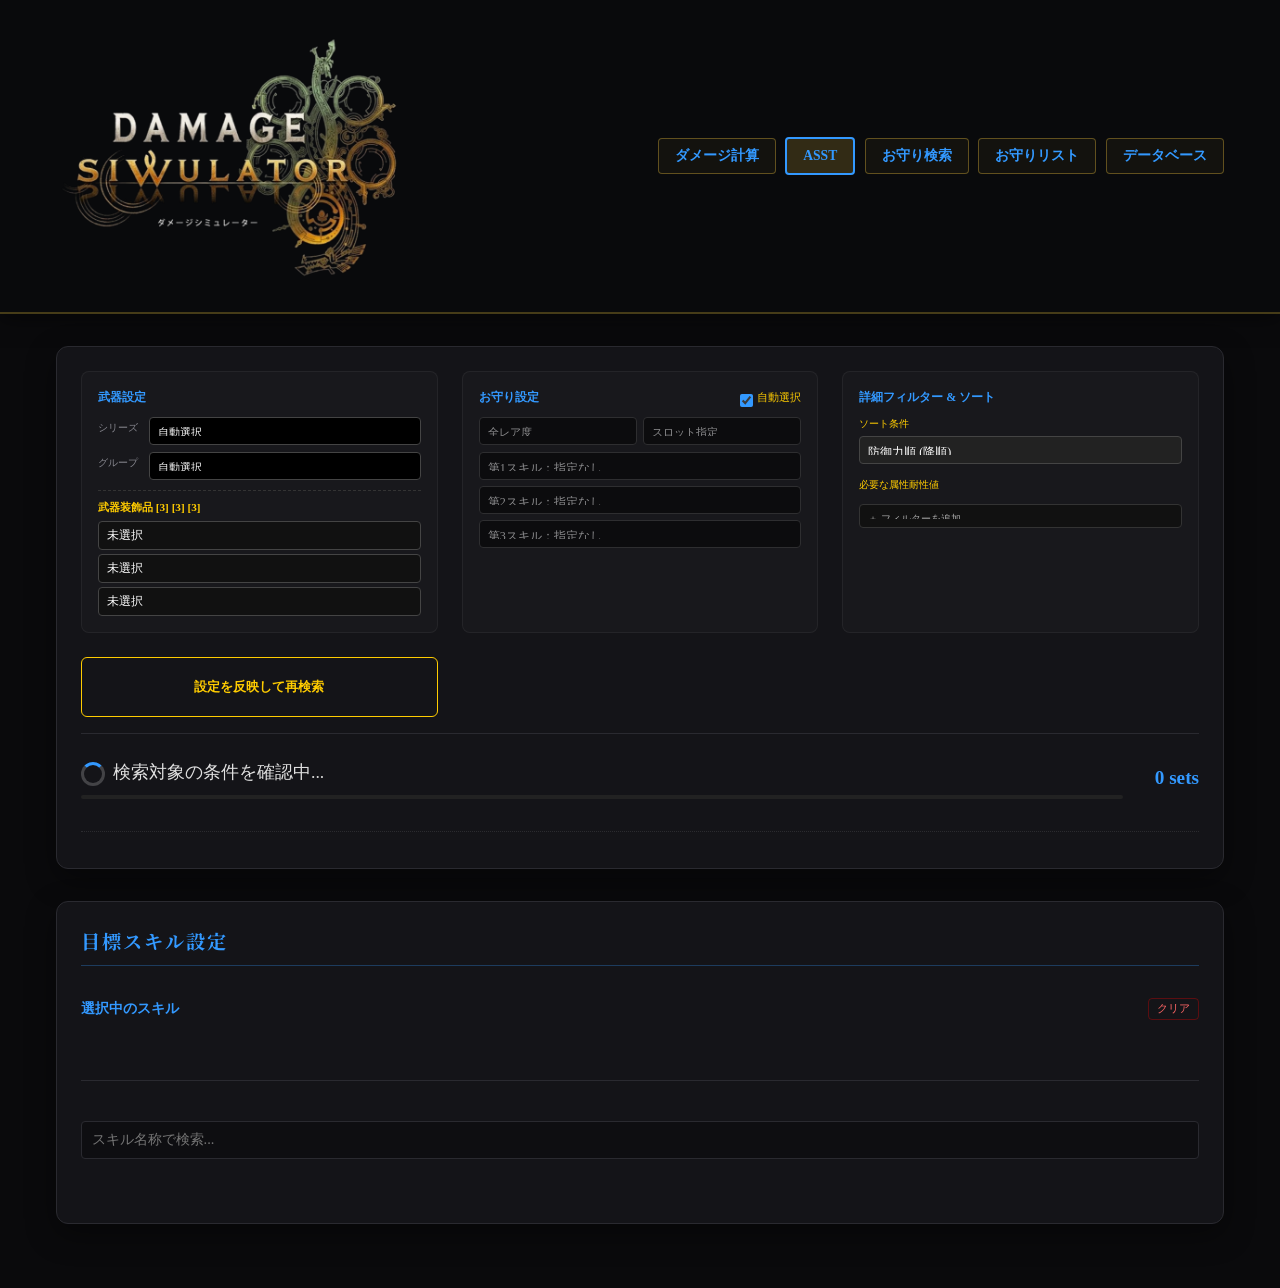
==== asst.html @ dea9811f "防具検索 スキル検索可能に" ====
<!DOCTYPE html>
<html lang="ja">
<head>
    <meta charset="UTF-8">
    <meta name="viewport" content="width=device-width, initial-scale=1.0">
    <title>ASST | MHWilds Simulation Tool</title>
    <link rel="icon" href="icon/title.png" type="image/png">
    <link rel="stylesheet" href="css/style.css">
    <style>
        :root {
            --color-bg: #0a0a0c;
            --color-surface: #141418;
            --color-border: #2a2a30;
            --color-primary: #3399ff;
            --color-secondary: #224466;
            --color-accent: #ffcc00;
            --color-text: #e0e0e0;
            --color-text-muted: #888890;
            --font-main: 'Outfit', sans-serif;
            --font-serif: 'Noto Serif JP', serif;
        }

        * { margin: 0; padding: 0; box-sizing: border-box; }
        body {
            background-color: var(--color-bg);
            color: var(--color-text);
            font-family: var(--font-main);
            line-height: 1.6;
            -webkit-font-smoothing: antialiased;
        }
        .container {
            max-width: 1200px;
            margin: 0 auto;
            padding: 2rem 1rem;
        }

        .search-status {
            background: var(--color-surface);
            padding: 1.5rem;
            border-radius: 12px;
            border: 1px solid var(--color-border);
            margin-bottom: 2rem;
            display: flex;
            align-items: center;
            justify-content: space-between;
            box-shadow: 0 10px 30px rgba(0, 0, 0, 0.4);
        }

        .status-info {
            display: flex;
            flex-direction: column;
            gap: 0.5rem;
            flex: 1;
        }

        #status-text {
            font-size: 1.1rem;
            font-weight: 500;
        }

        .progress-bar-container {
            width: 100%;
            height: 4px;
            background: #222;
            border-radius: 2px;
            overflow: hidden;
        }

        #progress-bar {
            width: 0%;
            height: 100%;
            background: var(--color-primary);
            transition: width 0.3s ease;
            box-shadow: 0 0 10px var(--color-primary);
        }

        .input-group {
            background: rgba(255, 255, 255, 0.02);
            padding: 1rem;
            border-radius: 8px;
            border: 1px solid rgba(255, 255, 255, 0.05);
        }

        .results-grid {
            display: grid;
            grid-template-columns: 1fr;
            gap: 2rem;
        }

        .result-card {
            background: var(--color-surface);
            border-radius: 12px;
            border: 1px solid var(--color-border);
            overflow: hidden;
            transition: transform 0.2s ease, box-shadow 0.2s ease;
        }

        .result-card:hover {
            transform: translateY(-4px);
            box-shadow: 0 10px 30px rgba(0, 0, 0, 0.5);
            border-color: var(--color-primary);
        }

        .result-header {
            padding: 1rem 1.5rem;
            background: rgba(51, 153, 255, 0.1);
            border-bottom: 1px solid var(--color-border);
            display: flex;
            justify-content: space-between;
            align-items: center;
        }

        .defense-info {
            font-size: 0.8rem;
            color: var(--color-text-muted);
        }

        .result-body {
            padding: 1.5rem;
            display: grid;
            grid-template-columns: 1fr 1fr;
            gap: 1.5rem;
        }

        @media (max-width: 768px) {
            .result-body {
                grid-template-columns: 1fr;
            }
        }

        .armor-list {
            list-style: none;
        }

        .armor-item {
            margin-bottom: 1rem;
            font-size: 0.85rem;
            border-bottom: 1px solid rgba(255, 255, 255, 0.05);
            padding-bottom: 0.8rem;
        }

        .armor-item:last-child {
            border-bottom: none;
        }

        .armor-main {
            display: flex;
            justify-content: space-between;
            align-items: flex-start;
            margin-bottom: 4px;
        }

        .armor-part {
            color: var(--color-primary);
            font-weight: 600;
            width: 40px;
            flex-shrink: 0;
        }

        .armor-name {
            flex: 1;
            color: #fff;
            font-weight: bold;
        }

        .armor-stats {
            display: flex;
            gap: 12px;
            font-size: 0.75rem;
            color: var(--color-text-muted);
            margin-bottom: 4px;
            padding-left: 40px;
        }

        .stat-val {
            font-family: var(--font-serif);
            font-weight: bold;
            color: #fff; /* 全て白に変更 */
            font-variant-numeric: tabular-nums;
        }

        /* 武器装飾品ピッカー */
        .weapon-deco-picker {
            padding: 4px 8px;
            background: #111;
            border: 1px solid #444;
            color: #fff;
            font-size: 0.75rem;
            border-radius: 4px;
            cursor: pointer;
            min-height: 28px;
            display: flex;
            align-items: center;
            justify-content: space-between;
        }
        .weapon-deco-picker:hover {
            border-color: var(--color-accent);
            background: #1a1a1a;
        }
        
        /* ピッカー用モーダル */
        #deco-picker-modal {
            position: fixed;
            top: 50%;
            left: 50%;
            transform: translate(-50%, -50%);
            width: 320px;
            max-height: 80vh;
            background: #111;
            border: 1px solid var(--color-accent);
            z-index: 9999;
            display: none;
            flex-direction: column;
            box-shadow: 0 10px 30px rgba(0,0,0,0.8);
            border-radius: 8px;
            overflow: hidden;
        }
        #deco-picker-header {
            padding: 10px;
            background: #1a1a1a;
            border-bottom: 1px solid #333;
            display: flex;
            flex-direction: column;
            gap: 8px;
        }
        #deco-picker-search {
            width: 100%;
            padding: 6px 10px;
            background: #000;
            color: #fff;
            border: 1px solid #444;
            font-size: 0.8rem;
            outline: none;
        }
        #deco-picker-list {
            overflow-y: auto;
            flex: 1;
        }
        .deco-pick-item {
            padding: 8px 12px;
            border-bottom: 1px solid #222;
            cursor: pointer;
            font-size: 0.8rem;
            color: #ccc;
        }
        .deco-pick-item:hover {
            background: #222;
            color: #fff;
        }
        .deco-pick-item.none {
            color: #777;
            font-style: italic;
        }
        #deco-picker-overlay {
            position: fixed;
            top: 0; left: 0; right: 0; bottom: 0;
            background: rgba(0,0,0,0.7);
            z-index: 9998;
            display: none;
        }

        /* 耐性フィルター行 */
        .res-filter-row {
            display: flex;
            align-items: center;
            gap: 6px;
            background: #111;
            padding: 4px 8px;
            border-radius: 4px;
            border: 1px solid #333;
        }
        .res-filter-row span {
            font-size: 0.65rem;
            flex: 1;
        }
        .res-filter-row input {
            width: 40px;
            height: 20px;
            background: #000;
            border: 1px solid #444;
            color: #fff;
            font-size: 0.75rem;
            text-align: center;
        }
        .res-filter-remove {
            color: #ff4d4d;
            cursor: pointer;
            font-size: 0.8rem;
            font-weight: bold;
            padding: 0 4px;
        }

        .skill-summary {
            overflow-x: auto;
        }

        .skill-table {
            width: 100%;
            border-collapse: collapse;
            font-size: 0.85rem;
            color: var(--color-text);
            font-variant-numeric: tabular-nums;
        }

        .skill-table th {
            text-align: center;
            padding: 4px 2px;
            border-bottom: 2px solid var(--color-border);
            color: var(--color-primary);
            font-weight: 600;
            white-space: nowrap;
        }

        .skill-table td {
            text-align: center;
            padding: 6px 2px;
            border-bottom: 1px solid rgba(255, 255, 255, 0.05);
        }

        .skill-table tr:hover td {
            background: rgba(255, 255, 255, 0.02);
        }

        .skill-table td:first-child {
            text-align: left;
            color: #fff;
            font-weight: bold;
            min-width: 80px;
            max-width: 120px;
            overflow: hidden;
            text-overflow: ellipsis;
            white-space: nowrap;
        }

        .skill-table .total-cell {
            color: var(--color-accent);
            font-weight: bold;
            text-align: center;
            white-space: nowrap;
        }

        .skill-table .val-cell {
            width: 30px;
        }

        .skill-table .empty-cell {
            color: var(--color-text-muted);
            opacity: 0.2;
        }

        .piece-skills {
            display: flex;
            flex-wrap: wrap;
            gap: 4px;
            padding-left: 40px;
        }

        .piece-skill-label {
            background: rgba(255, 255, 255, 0.05);
            border: 1px solid rgba(255, 255, 255, 0.1);
            color: var(--color-text);
            padding: 0px 6px;
            border-radius: 4px;
            font-size: 0.7rem;
        }

        .special-skill-label {
            color: var(--color-accent);
            font-size: 0.7rem;
            margin-right: 4px;
        }

        .decoration-list {
            font-size: 0.75rem;
            color: #3399ff;
            margin-top: 4px;
            padding-left: 40px;
        }

        .target-skill-badge {
            background: rgba(51, 153, 255, 0.15); 
            border: 1px solid rgba(51, 153, 255, 0.3); 
            padding: 2px 8px; 
            border-radius: 4px; 
            font-size: 0.8rem; 
            color: #fff; 
            margin-right: 0.5rem; 
            display: inline-block; 
            margin-bottom: 0.3rem;
            font-variant-numeric: tabular-nums;
        }

        .skill-summary-card {
            background: rgba(0, 0, 0, 0.2);
            padding: 1rem;
            border-radius: 8px;
        }

        .btn {
            background: var(--color-secondary);
            color: #fff;
            border: none;
            padding: 0.6rem 1.2rem;
            border-radius: 6px;
            font-weight: bold;
            cursor: pointer;
            transition: background 0.2s;
        }

        .btn:hover {
            background: var(--color-primary);
        }

        .loader {
            width: 24px;
            height: 24px;
            border: 3px solid rgba(255, 255, 255, 0.2);
            border-top: 3px solid var(--color-primary);
            border-radius: 50%;
            animation: spin 1s linear infinite;
            display: inline-block;
            vertical-align: middle;
            margin-right: 0.5rem;
        }

        @keyframes spin {
            0% { transform: rotate(0deg); }
            100% { transform: rotate(360deg); }
        }

        .deco-label {
            background: rgba(255, 255, 255, 0.05);
            border: 1px solid rgba(255, 255, 255, 0.1);
            color: var(--color-accent);
            padding: 1px 6px;
            border-radius: 3px;
            font-size: 0.75rem;
            margin-right: 0.3rem;
            display: inline-block;
            margin-top: 0.1rem;
        }

        .empty-state {
            text-align: center;
            padding: 4rem;
            color: var(--color-text-muted);
        }

        /* Skill Selection Panel Styles from index.html */
        .skills-panel {
            background: var(--color-surface);
            padding: 1.5rem;
            border-radius: 12px;
            border: 1px solid var(--color-border);
            margin-bottom: 2rem;
            box-shadow: 0 10px 30px rgba(0, 0, 0, 0.4);
        }

        .panel-title {
            font-size: 1.2rem;
            color: var(--color-primary);
            border-bottom: 1px solid rgba(51, 153, 255, 0.3);
            padding-bottom: 0.5rem;
            margin-bottom: 1rem;
            font-family: var(--font-serif);
            letter-spacing: 0.1em;
            text-transform: uppercase;
        }

        #skills-selection-list {
            display: grid;
            grid-template-columns: repeat(auto-fill, minmax(280px, 1fr));
            gap: 0.5rem 1rem;
            max-height: 50vh;
            overflow-y: auto;
            padding-right: 0.8rem;
            scrollbar-width: thin;
            scrollbar-color: var(--color-primary) transparent;
        }

        #skills-selection-list::-webkit-scrollbar {
            width: 6px;
        }

        #skills-selection-list::-webkit-scrollbar-thumb {
            background: var(--color-primary);
            border-radius: 10px;
        }

        .skill-category-title {
            grid-column: 1 / -1;
            font-size: 0.85rem;
            color: var(--color-primary);
            background: rgba(51, 153, 255, 0.1);
            padding: 0.4rem 0.8rem;
            margin: 0.8rem 0 0.4rem 0;
            border-left: 3px solid var(--color-primary);
            text-transform: uppercase;
            letter-spacing: 0.05em;
        }

        .skill-subcategory-title {
            grid-column: 1 / -1;
            font-size: 0.8rem;
            color: var(--color-text-muted);
            margin: 1rem 0 0.4rem 0;
            padding-bottom: 0.2rem;
            border-bottom: 1px solid rgba(255, 255, 255, 0.1);
        }

        .skill-selector-row {
            display: grid;
            grid-template-columns: 1fr 60px;
            align-items: center;
            gap: 0.5rem;
            background: rgba(255, 255, 255, 0.02);
            padding: 0.4rem 0.6rem;
            border-radius: 4px;
            border: 1px solid rgba(255, 255, 255, 0.03);
            transition: all 0.2s;
        }

        .skill-selector-row:hover {
            background: rgba(255, 255, 255, 0.05);
            border-color: rgba(255, 255, 255, 0.1);
        }

        .skill-selector-row.selected {
            background: rgba(51, 153, 255, 0.1);
            border-color: rgba(51, 153, 255, 0.4);
        }

        .skill-selector-row.selected .skill-name {
            color: var(--color-primary);
            font-weight: bold;
        }

        .skill-name {
            font-weight: 500;
            font-size: 0.8rem;
            line-height: 1.2;
            white-space: nowrap;
            overflow: hidden;
            text-overflow: ellipsis;
        }

        .skill-selector-row select {
            padding: 0.2rem;
            font-size: 0.75rem;
            background: #000;
            color: #fff;
            border: 1px solid #444;
            border-radius: 3px;
            outline: none;
        }

        .skill-search-container {
            margin-bottom: 1rem;
            position: sticky;
            top: 0;
            z-index: 10;
            background: var(--color-surface);
            padding: 0.5rem 0;
        }

        #skill-search-input {
            width: 100%;
            padding: 0.6rem;
            background: rgba(0, 0, 0, 0.3);
            border: 1px solid var(--color-border);
            color: #fff;
            border-radius: 4px;
            font-size: 0.9rem;
            outline: none;
        }

        #active-skills-list {
            display: flex;
            flex-wrap: wrap;
            gap: 0.4rem;
            margin-bottom: 1rem;
            min-height: 20px;
        }

        .active-skill-badge {
            background: rgba(51, 153, 255, 0.15);
            border: 1px solid rgba(51, 153, 255, 0.4);
            color: #fff;
            padding: 2px 8px;
            border-radius: 4px;
            font-size: 0.75rem;
            display: flex;
            align-items: center;
            gap: 4px;
        }
    </style>
</head>
<body>
    <header class="site-header">
        <nav class="site-nav container">
            <a href="index.html" class="logo-link">
                <img src="icon/title.png" alt="ASST" class="site-logo">
            </a>
            <div class="nav-links">
                <a href="index.html" class="nav-link">ダメージ計算</a>
                <a href="asst.html" class="nav-link active">ASST</a>
                <a href="damage_talisman.html" class="nav-link">お守り検索</a>
                <a href="talisman.html" class="nav-link">お守りリスト</a>
                <a href="database.html" class="nav-link">データベース</a>
            </div>
        </nav>
    </header>

    <div class="container">
        <div class="search-status" style="flex-direction: column; align-items: stretch; gap: 1rem;">
            <div style="display: grid; grid-template-columns: repeat(auto-fit, minmax(300px, 1fr)); gap: 1.5rem; margin-bottom: 0.5rem; padding-bottom: 1rem; border-bottom: 1px solid var(--color-border);">
                <!-- Weapon Settings -->
                <div class="input-group">
                    <div style="display: flex; justify-content: space-between; align-items: center; margin-bottom: 0.3rem;">
                        <label style="font-size: 0.75rem; color: var(--color-primary); font-weight: bold;">武器設定</label>
                    </div>
                    <div style="display: flex; flex-direction: column; gap: 0.4rem;">
                        <div style="display: flex; gap: 0.4rem; align-items: center;">
                            <label style="font-size: 0.65rem; color: var(--color-text-muted); width: 45px;">シリーズ</label>
                            <select id="weapon-ss" style="flex: 1; height: 28px; background: #000; color: #fff; border: 1px solid #444; font-size: 0.7rem;"><option value="">自動選択</option></select>
                        </div>
                        <div style="display: flex; gap: 0.4rem; align-items: center;">
                            <label style="font-size: 0.65rem; color: var(--color-text-muted); width: 45px;">グループ</label>
                            <select id="weapon-gs" style="flex: 1; height: 28px; background: #000; color: #fff; border: 1px solid #444; font-size: 0.7rem;"><option value="">自動選択</option></select>
                        </div>
                        <div style="margin-top: 4px; border-top: 1px dashed #333; padding-top: 8px;">
                            <label style="font-size: 0.7rem; color: var(--color-accent); font-weight: bold; display: block; margin-bottom: 4px;">武器装飾品 [3] [3] [3]</label>
                            <div style="display: flex; flex-direction: column; gap: 4px;">
                                <div class="weapon-deco-picker" id="wdeco-1" data-slot="1">未選択</div>
                                <div class="weapon-deco-picker" id="wdeco-2" data-slot="2">未選択</div>
                                <div class="weapon-deco-picker" id="wdeco-3" data-slot="3">未選択</div>
                            </div>
                        </div>
                    </div>
                </div>

                <!-- Talisman Settings -->
                <div class="input-group">
                    <div style="display: flex; justify-content: space-between; align-items: center; margin-bottom: 0.3rem;">
                        <label style="font-size: 0.75rem; color: var(--color-primary); font-weight: bold;">お守り設定</label>
                        <div style="display: flex; align-items: center; gap: 4px;">
                            <input type="checkbox" id="talisman-auto" checked>
                            <label for="talisman-auto" style="font-size: 0.7rem; color: var(--color-accent); cursor: pointer;">自動選択</label>
                        </div>
                    </div>
                    <div id="talisman-selector-ui" style="display: flex; flex-direction: column; gap: 0.4rem; opacity: 0.5; pointer-events: none;">
                        <div style="display: flex; gap: 0.4rem;">
                            <select id="talisman-rare" style="flex: 1; height: 28px; background: #000; color: #fff; border: 1px solid #444; font-size: 0.7rem;">
                                <option value="any">全レア度</option>
                                <option value="5">RARE 5</option>
                                <option value="6">RARE 6</option>
                                <option value="7">RARE 7</option>
                                <option value="8">RARE 8</option>
                            </select>
                            <select id="talisman-slot-select" style="flex: 1; height: 28px; background: #000; color: #fff; border: 1px solid #444; font-size: 0.7rem;">
                                <option value="any">スロット指定</option>
                            </select>
                        </div>
                        <select id="talisman-skill-1" style="width: 100%; height: 28px; background: #000; color: #fff; border: 1px solid #444; font-size: 0.75rem;"><option value="any">第1スキル：指定なし</option></select>
                        <select id="talisman-skill-2" style="width: 100%; height: 28px; background: #000; color: #fff; border: 1px solid #444; font-size: 0.75rem;"><option value="any">第2スキル：指定なし</option></select>
                        <select id="talisman-skill-3" style="width: 100%; height: 28px; background: #000; color: #fff; border: 1px solid #444; font-size: 0.75rem;"><option value="any">第3スキル：指定なし</option></select>
                    </div>
                </div>

                <!-- Combined Filters & Sort -->
                <div class="input-group">
                    <label style="font-size: 0.75rem; color: var(--color-primary); font-weight: bold; margin-bottom: 0.5rem; display: block;">詳細フィルター & ソート</label>
                    <div style="margin-bottom: 0.8rem;">
                        <label style="font-size: 0.65rem; color: var(--color-accent); display: block; margin-bottom: 4px;">ソート条件</label>
                        <select id="search-sort-type" style="width: 100%; height: 28px; background: #222; color: #fff; border: 1px solid #444; font-size: 0.75rem; border-radius: 4px;">
                            <option value="def">防御力順 (降順)</option>
                            <option value="res0">火耐性順 (降順)</option>
                            <option value="res1">水耐性順 (降順)</option>
                            <option value="res2">雷耐性順 (降順)</option>
                            <option value="res3">氷耐性順 (降順)</option>
                            <option value="res4">龍耐性順 (降順)</option>
                        </select>
                    </div>

                    <div id="res-filter-controls">
                        <label style="font-size: 0.65rem; color: var(--color-accent); display: block; margin-bottom: 4px;">必要な属性耐性値</label>
                        <div id="active-res-filters" style="display: flex; flex-direction: column; gap: 4px; margin-bottom: 6px;">
                            <!-- Dynamic filter rows -->
                        </div>
                        <select id="add-res-filter" style="width: 100%; height: 24px; background: #111; color: #aaa; border: 1px solid #333; font-size: 0.65rem; cursor: pointer;">
                            <option value="">＋ フィルターを追加...</option>
                            <option value="0">火耐性</option>
                            <option value="1">水耐性</option>
                            <option value="2">雷耐性</option>
                            <option value="3">氷耐性</option>
                            <option value="4">龍耐性</option>
                        </select>
                    </div>
                </div>
                <div style="display: flex; align-items: flex-end;">
                    <button id="btn-re-search" class="btn" style="width: 100%; height: 60px; border: 1px solid var(--color-accent); color: var(--color-accent); background: transparent;">設定を反映して再検索</button>
                </div>
            </div>

            <div style="display: flex; justify-content: space-between; align-items: center;">
                <div class="status-info">
                    <div id="status-text"><span class="loader"></span>検索対象の条件を確認中...</div>
                    <div class="progress-bar-container">
                        <div id="progress-bar"></div>
                    </div>
                </div>
                <div id="result-count" style="margin-left: 2rem; font-weight: bold; font-size: 1.2rem; color: var(--color-primary);">
                    0 sets
                </div>
            </div>
            <div id="target-summary" style="margin-top: 1rem; border-top: 1px dotted rgba(255,255,255,0.1); padding-top: 0.8rem; display: flex; flex-wrap: wrap;">
                <!-- スキル一覧がここに表示されます -->
            </div>
        </div>

        <!-- Skill Selection Panel -->
        <section class="skills-panel">
            <h2 class="panel-title">目標スキル設定</h2>
            
            <div id="active-skills-container" style="margin-bottom: 1rem; padding-bottom: 1rem; border-bottom: 1px solid var(--color-border);">
                <div style="font-size: 0.85rem; font-weight: bold; color: var(--color-primary); margin-bottom: 0.5rem; display: flex; justify-content: space-between;">
                    <span>選択中のスキル</span>
                    <button id="btn-clear-skills" style="background: transparent; border: 1px solid rgba(255,0,0,0.3); color: #ff6666; font-size: 0.7rem; padding: 2px 8px; border-radius: 4px; cursor: pointer;">クリア</button>
                </div>
                <div id="active-skills-list"></div>
            </div>

            <div class="skill-search-container">
                <input type="text" id="skill-search-input" placeholder="スキル名称で検索...">
            </div>

            <div id="skills-selection-list"></div>
        </section>

        <div id="results-container" class="results-grid">
            <!-- 結果がここに動的に生成されます -->
        </div>

        <div id="empty-message" class="empty-state" style="display: none;">
            <p>指定されたスキル構成を満たす組み合わせは見つかりませんでした。</p>
            <p style="font-size: 0.8rem; margin-top: 1rem;">スキルのレベルを下げるか、お守りの条件を緩和して再検索してください。</p>
        </div>
    </div>

    <!-- 武器装飾品ピッカー用モーダル -->
    <div id="deco-picker-overlay"></div>
    <div id="deco-picker-modal">
        <div id="deco-picker-header">
            <div style="font-size: 0.85rem; color: var(--color-primary); font-weight: bold;">装飾品を選択 (スロット[3]以下)</div>
            <input type="text" id="deco-picker-search" placeholder="スキル名で検索...">
        </div>
        <div id="deco-picker-list">
            <!-- JSで動的に生成 -->
        </div>
        <div style="padding: 10px; border-top: 1px solid #333; text-align: right;">
            <button class="btn" id="deco-picker-close" style="padding: 4px 12px; font-size: 0.7rem;">閉じる</button>
        </div>
    </div>

    <script type="module" src="js/asst.js"></script>
</body>
</html>
---- css/style.css ----
/* 
  Monster Hunter Wilds Design System
  Theme: Forbidden Lands (Rugged, Earthy, Premium, Dynamic)
*/

@import url('https://fonts.googleapis.com/css2?family=Marcellus&family=Noto+Serif+JP:wght@400;700&display=swap');

:root {
  /* Color Palette */
  --color-bg-dark: #0a0b0d;
  --color-bg-accent: #1a1c20;
  --color-primary: #d4af37;
  /* Metallic Gold */
  --color-secondary: #c04000;
  /* Teracotta / Fire */
  --color-text-main: #e0e0e0;
  --color-text-muted: #a0a0a0;
  --color-accent-blue: #4a90e2;
  /* Lightning/Focus mode */

  /* Gradations */
  --grad-hero: linear-gradient(180deg, rgba(10, 11, 13, 0) 0%, rgba(10, 11, 13, 1) 100%);
  --grad-accent: linear-gradient(135deg, var(--color-primary), var(--color-secondary));

  /* Spacing & Layout */
  --spacing-sm: 0.5rem;
  --spacing-md: 1rem;
  --spacing-lg: 2rem;
  --spacing-xl: 4rem;

  /* Transitions */
  --transition-fast: 0.2s ease;
  --transition-slow: 0.5s cubic-bezier(0.4, 0, 0.2, 1);
}

/* 全ての要素に明朝体と等幅数字を強制適用 */
*,
*::before,
*::after {
  margin: 0;
  padding: 0;
  box-sizing: border-box;
  font-family: "MS Mincho", "Hiragino Mincho ProN", serif;
  font-variant-numeric: tabular-nums;
  font-feature-settings: "tnum";
}

.tabular-nums {
  font-variant-numeric: tabular-nums;
}

body {
  background-color: var(--color-bg-dark);
  color: var(--color-text-main);
  line-height: 1.6;
}

h1,
h2,
h3,
.font-accent {
  text-transform: uppercase;
  letter-spacing: 0.1em;
}

/* Site Header & Navigation */
.site-header {
  border-bottom: 2px solid rgba(212, 175, 55, 0.3);
  background: rgba(10, 11, 13, 0.95);
  backdrop-filter: blur(12px);
  position: sticky;
  top: 0;
  z-index: 1000;
  box-shadow: 0 4px 20px rgba(0, 0, 0, 0.5);
}

.site-nav {
  display: flex;
  justify-content: space-between;
  align-items: center;
  padding: 0.8rem 0;
  max-width: 1400px;
  margin: 0 auto;
}

.logo-link {
  display: flex;
  align-items: center;
  text-decoration: none;
  transition: transform 0.2s;
}

.logo-link:hover {
  transform: scale(1.02);
}

.site-logo {
  height: 40px;
  width: auto;
  object-fit: contain;
}

.nav-links {
  display: flex;
  gap: 0.6rem;
  align-items: center;
}

.nav-link {
  color: var(--color-primary);
  text-decoration: none;
  border: 1px solid rgba(212, 175, 55, 0.4);
  padding: 0.4rem 1rem;
  border-radius: 4px;
  font-size: 0.85rem;
  font-weight: bold;
  transition: all 0.2s cubic-bezier(0.4, 0, 0.2, 1);
  background: rgba(212, 175, 55, 0.05);
  white-space: nowrap;
}

.nav-link:hover {
  background: var(--color-primary);
  color: var(--color-bg-dark) !important;
  box-shadow: 0 0 15px rgba(212, 175, 55, 0.5);
  border-color: var(--color-primary);
  transform: translateY(-1px);
}

.nav-link.active {
  background: rgba(212, 175, 55, 0.2);
  border-width: 2px;
  border-color: var(--color-primary);
  pointer-events: none;
}

@media (max-width: 768px) {
  .site-nav {
    flex-direction: column;
    gap: 0.8rem;
    padding: 1rem 0;
  }
  .nav-links {
    flex-wrap: wrap;
    justify-content: center;
    gap: 0.4rem;
  }
  .nav-link {
    font-size: 0.75rem;
    padding: 0.3rem 0.6rem;
  }
}

/* Base Components */
.section-container {
  max-width: 1400px;
  margin: 0 auto;
  padding: var(--spacing-md);
}

.calculator-grid {
  display: grid;
  grid-template-columns: 350px 1fr 350px;
  gap: var(--spacing-lg);
  margin-top: var(--spacing-lg);
}

@media (max-width: 1024px) {
  .calculator-grid {
    grid-template-columns: 1fr;
  }
}

.selection-panel,
.stats-panel,
.skills-panel {
  display: flex;
  flex-direction: column;
  gap: var(--spacing-md);
}

.selection-panel,
.stats-panel {
  gap: var(--spacing-sm);
  /* Side panels more compact */
}

.panel-title {
  font-size: 1.1rem;
  color: var(--color-primary);
  border-bottom: 1px solid rgba(212, 175, 55, 0.3);
  padding-bottom: 0.3rem;
  margin-bottom: 0.6rem;
}

/* Form Elements */
select,
input {
  width: 100%;
  padding: 0.5rem;
  background: #333;
  /* Dark gray background */
  border: 1px solid rgba(255, 255, 255, 0.2);
  color: #fff;
  border-radius: 4px;
  font-size: 0.85rem;
  outline: none;
  appearance: none;
  /* For custom arrow if needed */
}

/* Ensure options are visible and clear */
select option {
  background-color: #ffffff;
  color: #000000;
}

select:focus,
input:focus {
  border-color: var(--color-primary);
}

/* Restore checkbox appearance */
input[type="checkbox"] {
  width: auto;
  padding: 0;
  appearance: auto;
  -webkit-appearance: checkbox;
  accent-color: var(--color-primary);
  border: none;
}

label {
  font-size: 0.8rem;
  color: var(--color-text-muted);
  margin-bottom: 0.3rem;
  display: block;
}

.stat-row {
  display: flex;
  justify-content: space-between;
  padding: 0.5rem 0;
  border-bottom: 1px solid rgba(255, 255, 255, 0.05);
}

.stat-value {
  font-weight: 600;
  color: var(--color-primary);
}

.stat-value.highlight {
  color: var(--color-accent-blue);
  font-size: 1.5rem;
}

#skills-selection-list {
  display: grid;
  grid-template-columns: repeat(3, 1fr);
  gap: 0.5rem 1rem;
  /* 部分的なスクロールを有効化 */
  max-height: 65vh;
  overflow-y: auto;
  padding-right: 0.8rem;
  scrollbar-width: thin;
  scrollbar-color: rgba(212, 175, 55, 0.4) transparent;
}

#skills-selection-list::-webkit-scrollbar {
  width: 6px;
}

#skills-selection-list::-webkit-scrollbar-thumb {
  background: rgba(212, 175, 55, 0.3);
  border-radius: 10px;
}

@media (max-width: 600px) {
  #skills-selection-list {
    grid-template-columns: 1fr;
  }
}

.skill-category-title {
  grid-column: 1 / -1;
  font-size: 0.85rem;
  color: var(--color-primary);
  background: rgba(212, 175, 55, 0.1);
  padding: 0.4rem 0.8rem;
  margin: 0.8rem 0 0.4rem 0;
  border-left: 3px solid var(--color-primary);
  font-family: 'Marcellus', 'Noto Serif JP', serif;
  text-transform: uppercase;
  letter-spacing: 0.05em;
}

.skill-selector-row {
  display: grid;
  grid-template-columns: 1fr 50px;
  align-items: center;
  gap: 0.5rem;
  background: rgba(255, 255, 255, 0.02);
  padding: 0.4rem 0.6rem;
  border-radius: 4px;
  border: 1px solid rgba(255, 255, 255, 0.03);
  transition: var(--transition-fast);
}

.skill-selector-row:hover {
  background: rgba(255, 255, 255, 0.05);
  border-color: rgba(255, 255, 255, 0.1);
}

.skill-selector-row.selected {
  background: rgba(255, 215, 0, 0.15);
  border-color: rgba(212, 175, 55, 0.5);
  box-shadow: inset 0 0 10px rgba(212, 175, 55, 0.1);
}

.skill-selector-row.selected .skill-name {
  color: var(--color-primary);
  font-weight: bold;
}

.skill-name {
  font-weight: 500;
  font-size: 0.75rem;
  line-height: 1.2;
  display: flex;
  align-items: center;
  word-break: keep-all;
  min-width: 8em;
}

.skill-selector-row select {
  padding: 0.2rem 0.2rem;
  font-size: 0.75rem;
  text-align: center;
}

.glass-card {
  background: rgba(255, 255, 255, 0.03);
  backdrop-filter: blur(10px);
  border: 1px solid rgba(255, 255, 255, 0.05);
  border-radius: 12px;
  padding: var(--spacing-lg);
  transition: var(--transition-slow);
}

.glass-card:hover {
  background: rgba(255, 255, 255, 0.06);
  border-color: rgba(212, 175, 55, 0.3);
  transform: translateY(-5px);
}

/* サイドパネルをスクロールに追従させる（PC版のみ） */
@media (min-width: 1025px) {
  .selection-panel,
  .stats-panel {
    position: sticky;
    top: 20px;
    align-self: start;
  }
}

/* スマホ版（1024px以下）では追従を無効化 */
@media (max-width: 1024px) {
  .selection-panel,
  .stats-panel {
    position: static;
    max-height: none;
    overflow-y: visible;
  }
}

.btn-primary {
  display: inline-block;
  padding: 0.8rem 2rem;
  background: var(--grad-accent);
  color: #fff;
  text-decoration: none;
  font-weight: 600;
  border-radius: 4px;
  transition: var(--transition-fast);
  text-transform: uppercase;
  letter-spacing: 0.05em;
  border: none;
  cursor: pointer;
}

.btn-primary:hover {
  filter: brightness(1.2);
  transform: scale(1.05);
  box-shadow: 0 0 20px rgba(212, 175, 55, 0.4);
}

/* Animations */
@keyframes fadeIn {
  from {
    opacity: 0;
    transform: translateY(20px);
  }

  to {
    opacity: 1;
    transform: translateY(0);
  }
}

.animate-fade-in {
  animation: fadeIn 1s ease forwards;
}
/* Artia Details Accordion */
details.artia-details {
  border: 1px solid rgba(212, 175, 55, 0.2);
  border-radius: 6px;
  background: rgba(0, 0, 0, 0.15);
  margin-bottom: 1rem;
  overflow: hidden;
}

details.artia-details summary {
  padding: 0.6rem 0.8rem;
  cursor: pointer;
  color: var(--color-primary);
  font-weight: bold;
  font-size: 0.85rem;
  list-style: none;
  display: flex;
  justify-content: space-between;
  align-items: center;
  background: rgba(212, 175, 55, 0.05);
  transition: background 0.2s;
  border-bottom: 1px solid transparent;
}

details.artia-details summary:hover {
  background: rgba(212, 175, 55, 0.1);
}

details.artia-details[open] summary {
  border-bottom: 1px solid rgba(212, 175, 55, 0.2);
  background: rgba(212, 175, 55, 0.08);
}

details.artia-details summary::-webkit-details-marker {
  display: none;
}

details.artia-details summary::after {
  content: '▼';
  font-size: 0.7rem;
  transition: transform 0.3s;
}

details.artia-details[open] summary::after {
  transform: rotate(180deg);
}

/* Mobile Tabs Navigation */
.mobile-tabs {
  display: none; /* Default hidden */
  position: sticky;
  top: 0;
  z-index: 1000;
  background: var(--color-bg-dark);
  border-bottom: 2px solid rgba(212, 175, 55, 0.3);
  padding: 0.5rem;
  gap: 0.5rem;
  backdrop-filter: blur(10px);
}

.tab-btn {
  flex: 1;
  padding: 0.6rem;
  background: rgba(255, 255, 255, 0.05);
  border: 1px solid rgba(255, 255, 255, 0.1);
  color: var(--color-text-muted);
  border-radius: 4px;
  font-size: 0.85rem;
  font-weight: bold;
  cursor: pointer;
  transition: var(--transition-fast);
}

.tab-btn.active {
  background: var(--color-primary);
  color: var(--color-bg-dark);
  border-color: var(--color-primary);
  box-shadow: 0 0 10px rgba(212, 175, 55, 0.3);
}

/* Tab Panel visibility */
@media (max-width: 1024px) {
  .mobile-tabs {
    display: flex;
  }
  .tab-panel {
    display: none;
  }
  .tab-panel.active {
    display: flex;
  }
  .calculator-grid {
    gap: 0;
    margin-top: 1rem;
  }
}

/* PC view should always show all panels */
@media (min-width: 1025px) {
  .tab-panel {
    display: flex !important;
  }
}

.details-content {
  padding: 0.8rem;
  display: flex;
  flex-direction: column;
  gap: 0.8rem;
}

/* Site Logo Styles */
.site-logo {
  width: 350px;
  max-width: 100%;
  height: auto;
  object-fit: contain;
}

@media (max-width: 1024px) {
  .site-logo {
    width: 100vw;
  }
}
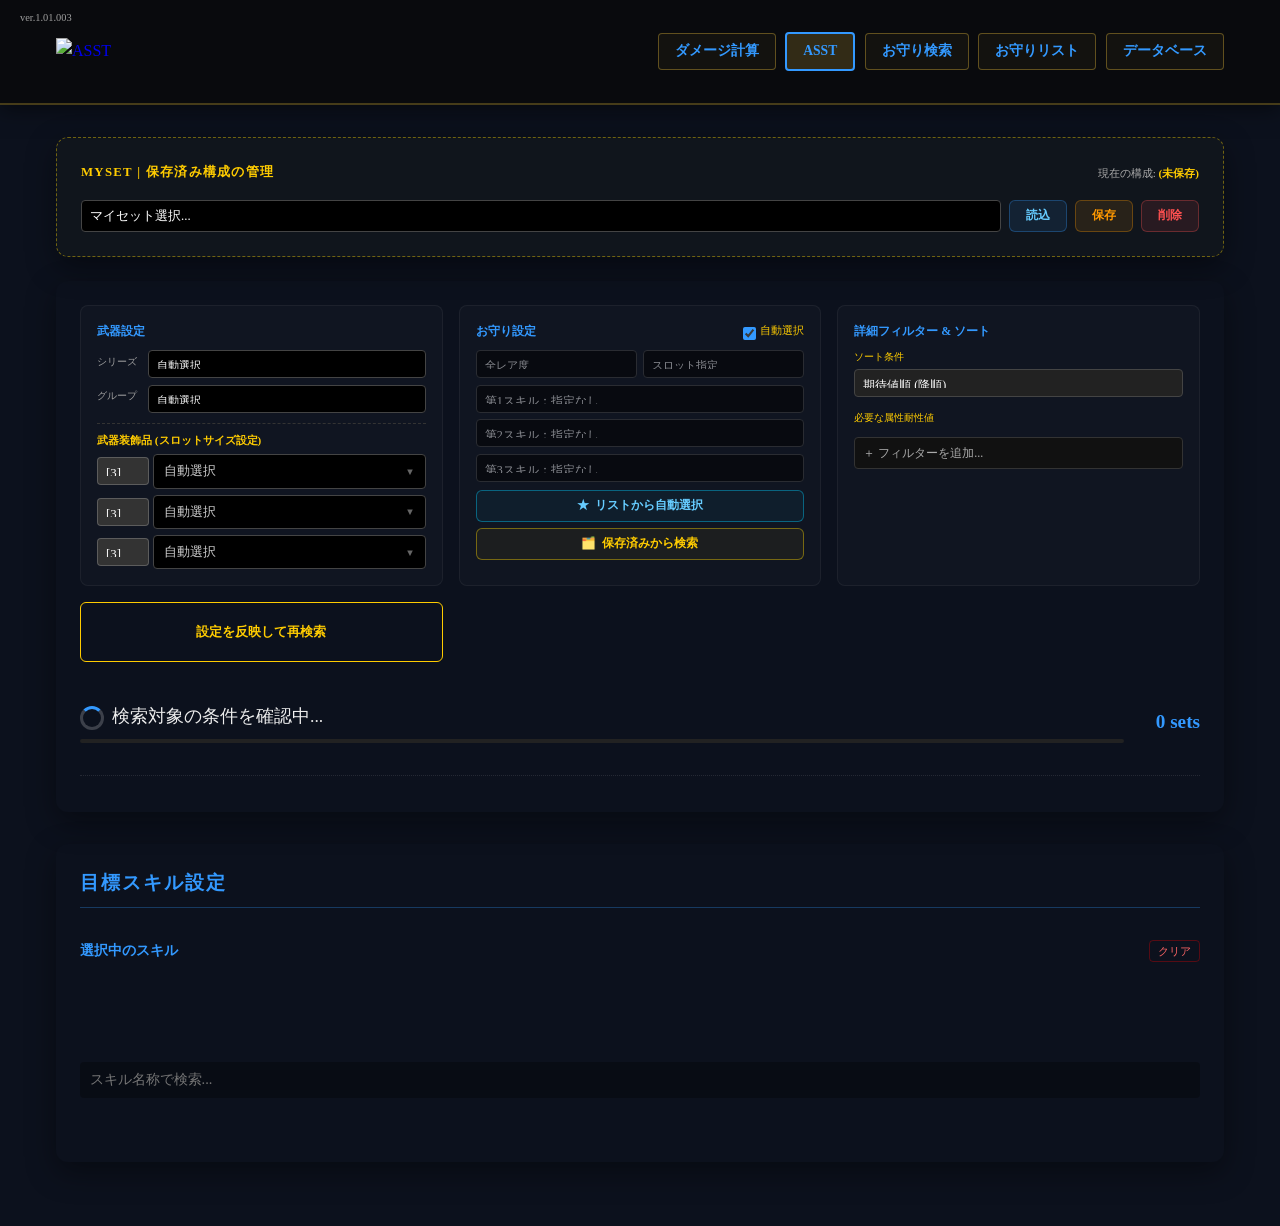
==== commit 6a0479e0: "マイセット共有" ====
--- a/asst.html
+++ b/asst.html
@@ -1,33 +1,51 @@
 <!DOCTYPE html>
 <html lang="ja">
+
 <head>
     <meta charset="UTF-8">
     <meta name="viewport" content="width=device-width, initial-scale=1.0">
     <title>ASST | MHWilds Simulation Tool</title>
-    <link rel="icon" href="icon/title.png" type="image/png">
+    <link rel="icon" href="assets/icons/title.png" type="image/png">
     <link rel="stylesheet" href="css/style.css">
+    <link rel="stylesheet" href="css/results.css">
     <style>
         :root {
-            --color-bg: #0a0a0c;
-            --color-surface: #141418;
-            --color-border: #2a2a30;
+            --bg-color: #0c111d;
+            --panel-bg: #141a26;
+            --accent-color: #ffcc00;
+            --text-color: #eee;
+            --text-muted: #aaa;
+            --border-color: #2a3448;
+            --highlight-bg: #1e2636;
+            --skill-lv-color: #ffcc00;
+            --weapon-color: #66ccff;
+            --color-series: #ff9900;
+            --color-group: #00cc88;
+            --font-main: 'Outfit', sans-serif;
+            --font-serif: 'Times New Roman', "MS Mincho", serif;
+
+            /* Legacy vars for compatibility if any */
             --color-primary: #3399ff;
-            --color-secondary: #224466;
             --color-accent: #ffcc00;
-            --color-text: #e0e0e0;
-            --color-text-muted: #888890;
-            --font-main: 'Outfit', sans-serif;
-            --font-serif: 'Noto Serif JP', serif;
-        }
-
-        * { margin: 0; padding: 0; box-sizing: border-box; }
+        }
+
+
+        * {
+            margin: 0;
+            padding: 0;
+            box-sizing: border-box;
+            font-family: var(--font-serif);
+        }
+
         body {
-            background-color: var(--color-bg);
-            color: var(--color-text);
+            background-color: var(--bg-color);
+            color: var(--text-color);
             font-family: var(--font-main);
             line-height: 1.6;
             -webkit-font-smoothing: antialiased;
         }
+
+
         .container {
             max-width: 1200px;
             margin: 0 auto;
@@ -81,311 +99,34 @@
             border: 1px solid rgba(255, 255, 255, 0.05);
         }
 
-        .results-grid {
-            display: grid;
-            grid-template-columns: 1fr;
-            gap: 2rem;
-        }
-
-        .result-card {
-            background: var(--color-surface);
-            border-radius: 12px;
-            border: 1px solid var(--color-border);
-            overflow: hidden;
-            transition: transform 0.2s ease, box-shadow 0.2s ease;
-        }
-
-        .result-card:hover {
-            transform: translateY(-4px);
-            box-shadow: 0 10px 30px rgba(0, 0, 0, 0.5);
-            border-color: var(--color-primary);
-        }
-
-        .result-header {
-            padding: 1rem 1.5rem;
-            background: rgba(51, 153, 255, 0.1);
-            border-bottom: 1px solid var(--color-border);
-            display: flex;
-            justify-content: space-between;
+        .slots-stack {
+            display: flex;
+            flex-direction: column;
+            gap: 4px;
+            margin-top: 6px;
+        }
+        .slots-stack .slots-row {
+            display: flex;
             align-items: center;
-        }
-
-        .defense-info {
+            gap: 8px;
+        }
+
+        .stat-val {
+            font-weight: bold;
+            color: #fff;
+            font-variant-numeric: tabular-nums;
+        }
+
+
+        .target-skill-badge {
+            background: rgba(51, 153, 255, 0.15);
+            border: 1px solid rgba(51, 153, 255, 0.3);
+            padding: 2px 8px;
+            border-radius: 4px;
             font-size: 0.8rem;
-            color: var(--color-text-muted);
-        }
-
-        .result-body {
-            padding: 1.5rem;
-            display: grid;
-            grid-template-columns: 1fr 1fr;
-            gap: 1.5rem;
-        }
-
-        @media (max-width: 768px) {
-            .result-body {
-                grid-template-columns: 1fr;
-            }
-        }
-
-        .armor-list {
-            list-style: none;
-        }
-
-        .armor-item {
-            margin-bottom: 1rem;
-            font-size: 0.85rem;
-            border-bottom: 1px solid rgba(255, 255, 255, 0.05);
-            padding-bottom: 0.8rem;
-        }
-
-        .armor-item:last-child {
-            border-bottom: none;
-        }
-
-        .armor-main {
-            display: flex;
-            justify-content: space-between;
-            align-items: flex-start;
-            margin-bottom: 4px;
-        }
-
-        .armor-part {
-            color: var(--color-primary);
-            font-weight: 600;
-            width: 40px;
-            flex-shrink: 0;
-        }
-
-        .armor-name {
-            flex: 1;
-            color: #fff;
-            font-weight: bold;
-        }
-
-        .armor-stats {
-            display: flex;
-            gap: 12px;
-            font-size: 0.75rem;
-            color: var(--color-text-muted);
-            margin-bottom: 4px;
-            padding-left: 40px;
-        }
-
-        .stat-val {
-            font-family: var(--font-serif);
-            font-weight: bold;
-            color: #fff; /* 全て白に変更 */
-            font-variant-numeric: tabular-nums;
-        }
-
-        /* 武器装飾品ピッカー */
-        .weapon-deco-picker {
-            padding: 4px 8px;
-            background: #111;
-            border: 1px solid #444;
-            color: #fff;
-            font-size: 0.75rem;
-            border-radius: 4px;
-            cursor: pointer;
-            min-height: 28px;
-            display: flex;
-            align-items: center;
-            justify-content: space-between;
-        }
-        .weapon-deco-picker:hover {
-            border-color: var(--color-accent);
-            background: #1a1a1a;
-        }
-        
-        /* ピッカー用モーダル */
-        #deco-picker-modal {
-            position: fixed;
-            top: 50%;
-            left: 50%;
-            transform: translate(-50%, -50%);
-            width: 320px;
-            max-height: 80vh;
-            background: #111;
-            border: 1px solid var(--color-accent);
-            z-index: 9999;
-            display: none;
-            flex-direction: column;
-            box-shadow: 0 10px 30px rgba(0,0,0,0.8);
-            border-radius: 8px;
-            overflow: hidden;
-        }
-        #deco-picker-header {
-            padding: 10px;
-            background: #1a1a1a;
-            border-bottom: 1px solid #333;
-            display: flex;
-            flex-direction: column;
-            gap: 8px;
-        }
-        #deco-picker-search {
-            width: 100%;
-            padding: 6px 10px;
-            background: #000;
-            color: #fff;
-            border: 1px solid #444;
-            font-size: 0.8rem;
-            outline: none;
-        }
-        #deco-picker-list {
-            overflow-y: auto;
-            flex: 1;
-        }
-        .deco-pick-item {
-            padding: 8px 12px;
-            border-bottom: 1px solid #222;
-            cursor: pointer;
-            font-size: 0.8rem;
-            color: #ccc;
-        }
-        .deco-pick-item:hover {
-            background: #222;
-            color: #fff;
-        }
-        .deco-pick-item.none {
-            color: #777;
-            font-style: italic;
-        }
-        #deco-picker-overlay {
-            position: fixed;
-            top: 0; left: 0; right: 0; bottom: 0;
-            background: rgba(0,0,0,0.7);
-            z-index: 9998;
-            display: none;
-        }
-
-        /* 耐性フィルター行 */
-        .res-filter-row {
-            display: flex;
-            align-items: center;
-            gap: 6px;
-            background: #111;
-            padding: 4px 8px;
-            border-radius: 4px;
-            border: 1px solid #333;
-        }
-        .res-filter-row span {
-            font-size: 0.65rem;
-            flex: 1;
-        }
-        .res-filter-row input {
-            width: 40px;
-            height: 20px;
-            background: #000;
-            border: 1px solid #444;
-            color: #fff;
-            font-size: 0.75rem;
-            text-align: center;
-        }
-        .res-filter-remove {
-            color: #ff4d4d;
-            cursor: pointer;
-            font-size: 0.8rem;
-            font-weight: bold;
-            padding: 0 4px;
-        }
-
-        .skill-summary {
-            overflow-x: auto;
-        }
-
-        .skill-table {
-            width: 100%;
-            border-collapse: collapse;
-            font-size: 0.85rem;
-            color: var(--color-text);
-            font-variant-numeric: tabular-nums;
-        }
-
-        .skill-table th {
-            text-align: center;
-            padding: 4px 2px;
-            border-bottom: 2px solid var(--color-border);
-            color: var(--color-primary);
-            font-weight: 600;
-            white-space: nowrap;
-        }
-
-        .skill-table td {
-            text-align: center;
-            padding: 6px 2px;
-            border-bottom: 1px solid rgba(255, 255, 255, 0.05);
-        }
-
-        .skill-table tr:hover td {
-            background: rgba(255, 255, 255, 0.02);
-        }
-
-        .skill-table td:first-child {
-            text-align: left;
-            color: #fff;
-            font-weight: bold;
-            min-width: 80px;
-            max-width: 120px;
-            overflow: hidden;
-            text-overflow: ellipsis;
-            white-space: nowrap;
-        }
-
-        .skill-table .total-cell {
-            color: var(--color-accent);
-            font-weight: bold;
-            text-align: center;
-            white-space: nowrap;
-        }
-
-        .skill-table .val-cell {
-            width: 30px;
-        }
-
-        .skill-table .empty-cell {
-            color: var(--color-text-muted);
-            opacity: 0.2;
-        }
-
-        .piece-skills {
-            display: flex;
-            flex-wrap: wrap;
-            gap: 4px;
-            padding-left: 40px;
-        }
-
-        .piece-skill-label {
-            background: rgba(255, 255, 255, 0.05);
-            border: 1px solid rgba(255, 255, 255, 0.1);
-            color: var(--color-text);
-            padding: 0px 6px;
-            border-radius: 4px;
-            font-size: 0.7rem;
-        }
-
-        .special-skill-label {
-            color: var(--color-accent);
-            font-size: 0.7rem;
-            margin-right: 4px;
-        }
-
-        .decoration-list {
-            font-size: 0.75rem;
-            color: #3399ff;
-            margin-top: 4px;
-            padding-left: 40px;
-        }
-
-        .target-skill-badge {
-            background: rgba(51, 153, 255, 0.15); 
-            border: 1px solid rgba(51, 153, 255, 0.3); 
-            padding: 2px 8px; 
-            border-radius: 4px; 
-            font-size: 0.8rem; 
-            color: #fff; 
-            margin-right: 0.5rem; 
-            display: inline-block; 
+            color: #fff;
+            margin-right: 0.5rem;
+            display: inline-block;
             margin-bottom: 0.3rem;
             font-variant-numeric: tabular-nums;
         }
@@ -424,8 +165,13 @@
         }
 
         @keyframes spin {
-            0% { transform: rotate(0deg); }
-            100% { transform: rotate(360deg); }
+            0% {
+                transform: rotate(0deg);
+            }
+
+            100% {
+                transform: rotate(360deg);
+            }
         }
 
         .deco-label {
@@ -471,7 +217,7 @@
             display: grid;
             grid-template-columns: repeat(auto-fill, minmax(280px, 1fr));
             gap: 0.5rem 1rem;
-            max-height: 50vh;
+            max-height: 75vh;
             overflow-y: auto;
             padding-right: 0.8rem;
             scrollbar-width: thin;
@@ -556,9 +302,6 @@
 
         .skill-search-container {
             margin-bottom: 1rem;
-            position: sticky;
-            top: 0;
-            z-index: 10;
             background: var(--color-surface);
             padding: 0.5rem 0;
         }
@@ -593,13 +336,121 @@
             align-items: center;
             gap: 4px;
         }
+
+        @media (max-width: 1000px) {
+            .settings-grid {
+                grid-template-columns: 1fr !important;
+                gap: 1.5rem !important;
+            }
+        }
+
+        /* 武器装飾品ピッカー追加スタイル */
+        #deco-picker-overlay {
+            display: none;
+            position: fixed;
+            top: 0; left: 0; width: 100%; height: 100%;
+            background: rgba(0, 0, 0, 0.8);
+            backdrop-filter: blur(4px);
+            z-index: 1000;
+        }
+        #deco-picker-modal {
+            display: none;
+            position: fixed;
+            top: 50%; left: 50%;
+            transform: translate(-50%, -50%);
+            width: 90%; max-width: 500px;
+            max-height: 80vh;
+            background: var(--panel-bg);
+            border: 1px solid var(--accent-color);
+            border-radius: 8px;
+            flex-direction: column;
+            z-index: 1001;
+            box-shadow: 0 0 50px rgba(0,0,0,0.8);
+        }
+        #deco-picker-header {
+            padding: 15px;
+            border-bottom: 1px solid var(--border-color);
+        }
+        #deco-picker-search {
+            width: 100%;
+            margin-top: 10px;
+            padding: 8px;
+            background: #000;
+            border: 1px solid #444;
+            color: #fff;
+            border-radius: 4px;
+        }
+        #deco-picker-list {
+            flex: 1;
+            overflow-y: auto;
+            padding: 10px;
+            display: grid;
+            grid-template-columns: 1fr;
+            gap: 5px;
+        }
+        .deco-pick-item {
+            padding: 10px;
+            background: rgba(255,255,255,0.03);
+            border: 1px solid rgba(255,255,255,0.05);
+            border-radius: 4px;
+            cursor: pointer;
+            font-size: 0.9rem;
+            transition: all 0.2s;
+        }
+        .deco-pick-item:hover {
+            background: rgba(255, 204, 0, 0.1);
+            border-color: var(--accent-color);
+        }
+        .deco-pick-item.none {
+            color: #ff6666;
+            text-align: center;
+            border-style: dashed;
+        }
+
+        .weapon-deco-picker {
+            padding: 6px 10px;
+            background: #000;
+            border: 1px solid #444;
+            border-radius: 4px;
+            cursor: pointer;
+            font-size: 0.8rem;
+            color: #ccc;
+            display: flex;
+            justify-content: space-between;
+            align-items: center;
+        }
+        .weapon-deco-picker:hover {
+            border-color: var(--accent-color);
+            color: #fff;
+        }
+        .weapon-deco-picker::after {
+            content: '▼';
+            font-size: 0.6rem;
+            opacity: 0.5;
+        }
+
+        .slots-stack {
+            display: flex;
+            flex-direction: column;
+            gap: 4px;
+            margin-top: 6px;
+        }
+        .slots-stack .slots-row {
+            display: flex;
+            align-items: center;
+            gap: 8px;
+        }
     </style>
 </head>
+
 <body>
     <header class="site-header">
+        <div
+            style="position: absolute; top: 10px; left: 20px; font-size: 0.65rem; color: var(--color-text-muted); pointer-events: none; z-index: 100;">
+            ver.1.01.003</div>
         <nav class="site-nav container">
             <a href="index.html" class="logo-link">
-                <img src="icon/title.png" alt="ASST" class="site-logo">
+                <img src="assets/icons/title.png" alt="ASST" class="site-logo">
             </a>
             <div class="nav-links">
                 <a href="index.html" class="nav-link">ダメージ計算</a>
@@ -612,28 +463,69 @@
     </header>
 
     <div class="container">
+        <!-- MySet Management Section (Shared with Calculator) -->
+        <div class="search-status" style="flex-direction: column; align-items: stretch; gap: 0.8rem; border: 1px dashed rgba(255, 215, 0, 0.4); background: rgba(255, 215, 0, 0.02); margin-bottom: 1.5rem;">
+            <div style="display: flex; justify-content: space-between; align-items: center;">
+                <label style="font-size: 0.8rem; color: var(--accent-color); font-weight: bold; font-family: var(--font-serif); letter-spacing: 0.1em; text-transform: uppercase;">MySet | 保存済み構成の管理</label>
+                <div style="font-size: 0.7rem; color: var(--text-muted);">
+                    現在の構成: <span id="current-myset-display" style="color: var(--accent-color); font-weight: bold;">(未保存)</span>
+                </div>
+            </div>
+            <div style="display: flex; gap: 0.5rem; align-items: center;">
+                <select id="myset-list" style="flex: 1; height: 32px; background: #000; color: #fff; border: 1px solid #444; font-size: 0.8rem; outline: none; border-radius: 4px;">
+                    <option value="">マイセット選択...</option>
+                </select>
+                <button id="btn-load-myset" class="btn" style="height: 32px; font-size: 0.75rem; padding: 0 1rem; background: rgba(51, 153, 255, 0.1); border: 1px solid rgba(51, 153, 255, 0.3); color: #66ccff;">読込</button>
+                <button id="btn-save-myset" class="btn" style="height: 32px; font-size: 0.75rem; padding: 0 1rem; background: rgba(255, 153, 0, 0.1); border: 1px solid rgba(255, 153, 0, 0.3); color: #ff9900;">保存</button>
+                <button id="btn-delete-myset" class="btn" style="height: 32px; font-size: 0.75rem; padding: 0 1rem; background: rgba(255, 80, 80, 0.1); border: 1px solid rgba(255, 80, 80, 0.3); color: #ff5050;">削除</button>
+            </div>
+        </div>
+
         <div class="search-status" style="flex-direction: column; align-items: stretch; gap: 1rem;">
-            <div style="display: grid; grid-template-columns: repeat(auto-fit, minmax(300px, 1fr)); gap: 1.5rem; margin-bottom: 0.5rem; padding-bottom: 1rem; border-bottom: 1px solid var(--color-border);">
+            <div class="settings-grid"
+                style="display: grid; grid-template-columns: repeat(3, 1fr); gap: 1rem; margin-bottom: 0.5rem; padding-bottom: 1rem; border-bottom: 1px solid var(--color-border);">
                 <!-- Weapon Settings -->
                 <div class="input-group">
-                    <div style="display: flex; justify-content: space-between; align-items: center; margin-bottom: 0.3rem;">
+                    <div
+                        style="display: flex; justify-content: space-between; align-items: center; margin-bottom: 0.3rem;">
                         <label style="font-size: 0.75rem; color: var(--color-primary); font-weight: bold;">武器設定</label>
                     </div>
                     <div style="display: flex; flex-direction: column; gap: 0.4rem;">
                         <div style="display: flex; gap: 0.4rem; align-items: center;">
                             <label style="font-size: 0.65rem; color: var(--color-text-muted); width: 45px;">シリーズ</label>
-                            <select id="weapon-ss" style="flex: 1; height: 28px; background: #000; color: #fff; border: 1px solid #444; font-size: 0.7rem;"><option value="">自動選択</option></select>
+                            <select id="weapon-ss"
+                                style="flex: 1; height: 28px; background: #000; color: #fff; border: 1px solid #444; font-size: 0.7rem;">
+                                <option value="">自動選択</option>
+                            </select>
                         </div>
                         <div style="display: flex; gap: 0.4rem; align-items: center;">
                             <label style="font-size: 0.65rem; color: var(--color-text-muted); width: 45px;">グループ</label>
-                            <select id="weapon-gs" style="flex: 1; height: 28px; background: #000; color: #fff; border: 1px solid #444; font-size: 0.7rem;"><option value="">自動選択</option></select>
+                            <select id="weapon-gs"
+                                style="flex: 1; height: 28px; background: #000; color: #fff; border: 1px solid #444; font-size: 0.7rem;">
+                                <option value="">自動選択</option>
+                            </select>
                         </div>
                         <div style="margin-top: 4px; border-top: 1px dashed #333; padding-top: 8px;">
-                            <label style="font-size: 0.7rem; color: var(--color-accent); font-weight: bold; display: block; margin-bottom: 4px;">武器装飾品 [3] [3] [3]</label>
-                            <div style="display: flex; flex-direction: column; gap: 4px;">
-                                <div class="weapon-deco-picker" id="wdeco-1" data-slot="1">未選択</div>
-                                <div class="weapon-deco-picker" id="wdeco-2" data-slot="2">未選択</div>
-                                <div class="weapon-deco-picker" id="wdeco-3" data-slot="3">未選択</div>
+                            <label style="font-size: 0.7rem; color: var(--color-accent); font-weight: bold; display: block; margin-bottom: 4px;">武器装飾品 (スロットサイズ設定)</label>
+                            <div style="display: flex; flex-direction: column; gap: 6px;">
+                                <div style="display: flex; gap: 4px; align-items: center;">
+                                    <select id="wslot-1" class="wslot-size-select" style="width: 52px; height: 28px; font-size: 0.8rem;">
+                                        <option value="3">[3]</option><option value="2">[2]</option><option value="1">[1]</option><option value="0">なし</option>
+                                    </select>
+                                    <div class="weapon-deco-picker" id="wdeco-1" style="flex: 1;">自動選択</div>
+                                </div>
+                                <div style="display: flex; gap: 4px; align-items: center;">
+                                    <select id="wslot-2" class="wslot-size-select" style="width: 52px; height: 28px; font-size: 0.8rem;">
+                                        <option value="3">[3]</option><option value="2">[2]</option><option value="1">[1]</option><option value="0">なし</option>
+                                    </select>
+                                    <div class="weapon-deco-picker" id="wdeco-2" style="flex: 1;">自動選択</div>
+                                </div>
+                                <div style="display: flex; gap: 4px; align-items: center;">
+                                    <select id="wslot-3" class="wslot-size-select" style="width: 52px; height: 28px; font-size: 0.8rem;">
+                                        <option value="3">[3]</option><option value="2">[2]</option><option value="1">[1]</option><option value="0">なし</option>
+                                    </select>
+                                    <div class="weapon-deco-picker" id="wdeco-3" style="flex: 1;">自動選択</div>
+                                </div>
                             </div>
                         </div>
                     </div>
@@ -641,38 +533,68 @@
 
                 <!-- Talisman Settings -->
                 <div class="input-group">
-                    <div style="display: flex; justify-content: space-between; align-items: center; margin-bottom: 0.3rem;">
+                    <div
+                        style="display: flex; justify-content: space-between; align-items: center; margin-bottom: 0.3rem;">
                         <label style="font-size: 0.75rem; color: var(--color-primary); font-weight: bold;">お守り設定</label>
                         <div style="display: flex; align-items: center; gap: 4px;">
                             <input type="checkbox" id="talisman-auto" checked>
-                            <label for="talisman-auto" style="font-size: 0.7rem; color: var(--color-accent); cursor: pointer;">自動選択</label>
+                            <label for="talisman-auto"
+                                style="font-size: 0.7rem; color: var(--color-accent); cursor: pointer;">自動選択</label>
                         </div>
                     </div>
-                    <div id="talisman-selector-ui" style="display: flex; flex-direction: column; gap: 0.4rem; opacity: 0.5; pointer-events: none;">
+                    <div id="talisman-selector-ui"
+                        style="display: flex; flex-direction: column; gap: 0.4rem; opacity: 0.5; pointer-events: none;">
                         <div style="display: flex; gap: 0.4rem;">
-                            <select id="talisman-rare" style="flex: 1; height: 28px; background: #000; color: #fff; border: 1px solid #444; font-size: 0.7rem;">
+                            <select id="talisman-rare"
+                                style="flex: 1; height: 28px; background: #000; color: #fff; border: 1px solid #444; font-size: 0.7rem;">
                                 <option value="any">全レア度</option>
                                 <option value="5">RARE 5</option>
                                 <option value="6">RARE 6</option>
                                 <option value="7">RARE 7</option>
                                 <option value="8">RARE 8</option>
                             </select>
-                            <select id="talisman-slot-select" style="flex: 1; height: 28px; background: #000; color: #fff; border: 1px solid #444; font-size: 0.7rem;">
+                            <select id="talisman-slot-select"
+                                style="flex: 1; height: 28px; background: #000; color: #fff; border: 1px solid #444; font-size: 0.7rem;">
                                 <option value="any">スロット指定</option>
                             </select>
                         </div>
-                        <select id="talisman-skill-1" style="width: 100%; height: 28px; background: #000; color: #fff; border: 1px solid #444; font-size: 0.75rem;"><option value="any">第1スキル：指定なし</option></select>
-                        <select id="talisman-skill-2" style="width: 100%; height: 28px; background: #000; color: #fff; border: 1px solid #444; font-size: 0.75rem;"><option value="any">第2スキル：指定なし</option></select>
-                        <select id="talisman-skill-3" style="width: 100%; height: 28px; background: #000; color: #fff; border: 1px solid #444; font-size: 0.75rem;"><option value="any">第3スキル：指定なし</option></select>
-                    </div>
+                        <select id="talisman-skill-1"
+                            style="width: 100%; height: 28px; background: #000; color: #fff; border: 1px solid #444; font-size: 0.75rem;">
+                            <option value="any">第1スキル：指定なし</option>
+                        </select>
+                        <select id="talisman-skill-2"
+                            style="width: 100%; height: 28px; background: #000; color: #fff; border: 1px solid #444; font-size: 0.75rem;">
+                            <option value="any">第2スキル：指定なし</option>
+                        </select>
+                        <select id="talisman-skill-3"
+                            style="width: 100%; height: 28px; background: #000; color: #fff; border: 1px solid #444; font-size: 0.75rem;">
+                            <option value="any">第3スキル：指定なし</option>
+                        </select>
+                    </div>
+                    <div style="margin-top: 0.5rem; display: flex; flex-direction: column; gap: 0.4rem;">
+                        <button id="btn-talisman-fav-skills" class="btn"
+                            style="width: 100%; height: 32px; font-size: 0.75rem; border: 1px solid rgba(0, 204, 255, 0.4); color: #66ccff; display: flex; align-items: center; justify-content: center; gap: 6px; background: rgba(0, 204, 255, 0.05); transition: all 0.2s;">
+                            <span>★</span> リストから自動選択
+                        </button>
+                        <button id="btn-talisman-fav" class="btn"
+                            style="width: 100%; height: 32px; font-size: 0.75rem; border: 1px solid rgba(255, 215, 0, 0.4); color: #ffcc00; display: flex; align-items: center; justify-content: center; gap: 6px; background: rgba(255, 215, 0, 0.05); transition: all 0.2s;">
+                            <span>🗂️</span> 保存済みから検索
+                        </button>
+                    </div>
+
                 </div>
 
                 <!-- Combined Filters & Sort -->
                 <div class="input-group">
-                    <label style="font-size: 0.75rem; color: var(--color-primary); font-weight: bold; margin-bottom: 0.5rem; display: block;">詳細フィルター & ソート</label>
+                    <label
+                        style="font-size: 0.75rem; color: var(--color-primary); font-weight: bold; margin-bottom: 0.5rem; display: block;">詳細フィルター
+                        & ソート</label>
                     <div style="margin-bottom: 0.8rem;">
-                        <label style="font-size: 0.65rem; color: var(--color-accent); display: block; margin-bottom: 4px;">ソート条件</label>
-                        <select id="search-sort-type" style="width: 100%; height: 28px; background: #222; color: #fff; border: 1px solid #444; font-size: 0.75rem; border-radius: 4px;">
+                        <label
+                            style="font-size: 0.65rem; color: var(--color-accent); display: block; margin-bottom: 4px;">ソート条件</label>
+                        <select id="search-sort-type"
+                            style="width: 100%; height: 28px; background: #222; color: #fff; border: 1px solid #444; font-size: 0.75rem; border-radius: 4px;">
+                            <option value="exp">期待値順 (降順)</option>
                             <option value="def">防御力順 (降順)</option>
                             <option value="res0">火耐性順 (降順)</option>
                             <option value="res1">水耐性順 (降順)</option>
@@ -683,11 +605,14 @@
                     </div>
 
                     <div id="res-filter-controls">
-                        <label style="font-size: 0.65rem; color: var(--color-accent); display: block; margin-bottom: 4px;">必要な属性耐性値</label>
-                        <div id="active-res-filters" style="display: flex; flex-direction: column; gap: 4px; margin-bottom: 6px;">
+                        <label
+                            style="font-size: 0.65rem; color: var(--color-accent); display: block; margin-bottom: 4px;">必要な属性耐性値</label>
+                        <div id="active-res-filters"
+                            style="display: flex; flex-direction: column; gap: 4px; margin-bottom: 6px;">
                             <!-- Dynamic filter rows -->
                         </div>
-                        <select id="add-res-filter" style="width: 100%; height: 24px; background: #111; color: #aaa; border: 1px solid #333; font-size: 0.65rem; cursor: pointer;">
+                        <select id="add-res-filter"
+                            style="width: 100%; height: 32px; background: #111; color: #aaa; border: 1px solid #333; font-size: 0.75rem; cursor: pointer; padding: 0 8px; vertical-align: middle;">
                             <option value="">＋ フィルターを追加...</option>
                             <option value="0">火耐性</option>
                             <option value="1">水耐性</option>
@@ -698,7 +623,8 @@
                     </div>
                 </div>
                 <div style="display: flex; align-items: flex-end;">
-                    <button id="btn-re-search" class="btn" style="width: 100%; height: 60px; border: 1px solid var(--color-accent); color: var(--color-accent); background: transparent;">設定を反映して再検索</button>
+                    <button id="btn-re-search" class="btn"
+                        style="width: 100%; height: 60px; border: 1px solid var(--color-accent); color: var(--color-accent); background: transparent;">設定を反映して再検索</button>
                 </div>
             </div>
 
@@ -709,11 +635,13 @@
                         <div id="progress-bar"></div>
                     </div>
                 </div>
-                <div id="result-count" style="margin-left: 2rem; font-weight: bold; font-size: 1.2rem; color: var(--color-primary);">
+                <div id="result-count"
+                    style="margin-left: 2rem; font-weight: bold; font-size: 1.2rem; color: var(--color-primary);">
                     0 sets
                 </div>
             </div>
-            <div id="target-summary" style="margin-top: 1rem; border-top: 1px dotted rgba(255,255,255,0.1); padding-top: 0.8rem; display: flex; flex-wrap: wrap;">
+            <div id="target-summary"
+                style="margin-top: 1rem; border-top: 1px dotted rgba(255,255,255,0.1); padding-top: 0.8rem; display: flex; flex-wrap: wrap;">
                 <!-- スキル一覧がここに表示されます -->
             </div>
         </div>
@@ -721,11 +649,14 @@
         <!-- Skill Selection Panel -->
         <section class="skills-panel">
             <h2 class="panel-title">目標スキル設定</h2>
-            
-            <div id="active-skills-container" style="margin-bottom: 1rem; padding-bottom: 1rem; border-bottom: 1px solid var(--color-border);">
-                <div style="font-size: 0.85rem; font-weight: bold; color: var(--color-primary); margin-bottom: 0.5rem; display: flex; justify-content: space-between;">
+
+            <div id="active-skills-container"
+                style="margin-bottom: 1rem; padding-bottom: 1rem; border-bottom: 1px solid var(--color-border);">
+                <div
+                    style="font-size: 0.85rem; font-weight: bold; color: var(--color-primary); margin-bottom: 0.5rem; display: flex; justify-content: space-between;">
                     <span>選択中のスキル</span>
-                    <button id="btn-clear-skills" style="background: transparent; border: 1px solid rgba(255,0,0,0.3); color: #ff6666; font-size: 0.7rem; padding: 2px 8px; border-radius: 4px; cursor: pointer;">クリア</button>
+                    <button id="btn-clear-skills"
+                        style="background: transparent; border: 1px solid rgba(255,0,0,0.3); color: #ff6666; font-size: 0.7rem; padding: 2px 8px; border-radius: 4px; cursor: pointer;">クリア</button>
                 </div>
                 <div id="active-skills-list"></div>
             </div>
@@ -764,4 +695,5 @@
 
     <script type="module" src="js/asst.js"></script>
 </body>
-</html>
+
+</html>
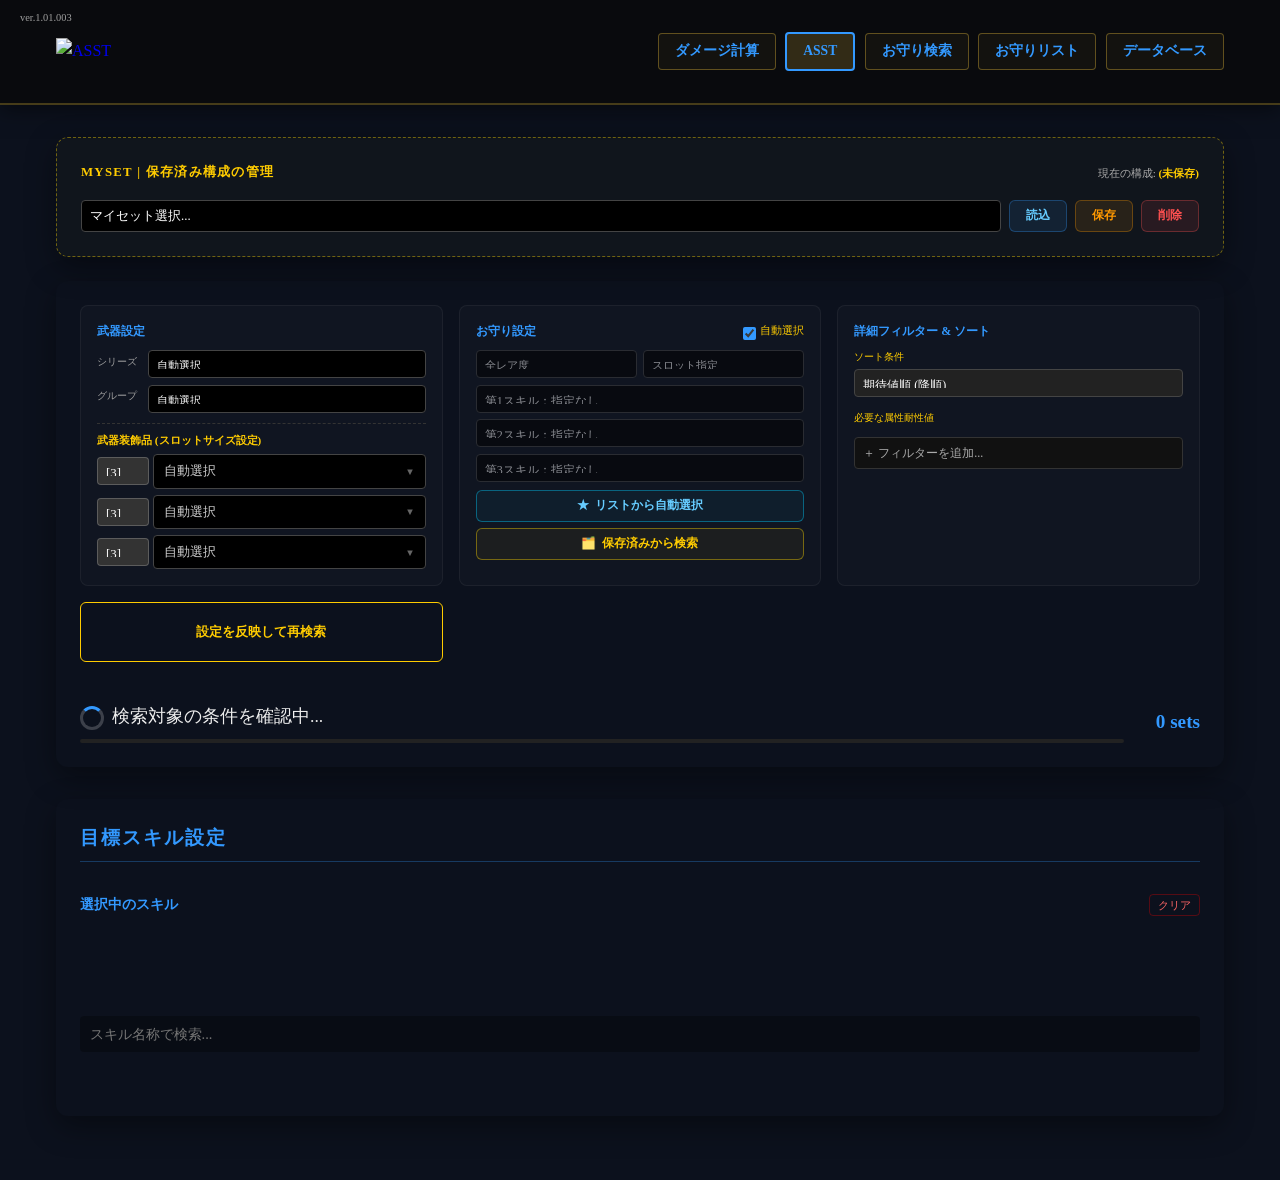
==== commit ad00cb3b: "表示設定" ====
--- a/asst.html
+++ b/asst.html
@@ -640,10 +640,6 @@
                     0 sets
                 </div>
             </div>
-            <div id="target-summary"
-                style="margin-top: 1rem; border-top: 1px dotted rgba(255,255,255,0.1); padding-top: 0.8rem; display: flex; flex-wrap: wrap;">
-                <!-- スキル一覧がここに表示されます -->
-            </div>
         </div>
 
         <!-- Skill Selection Panel -->
